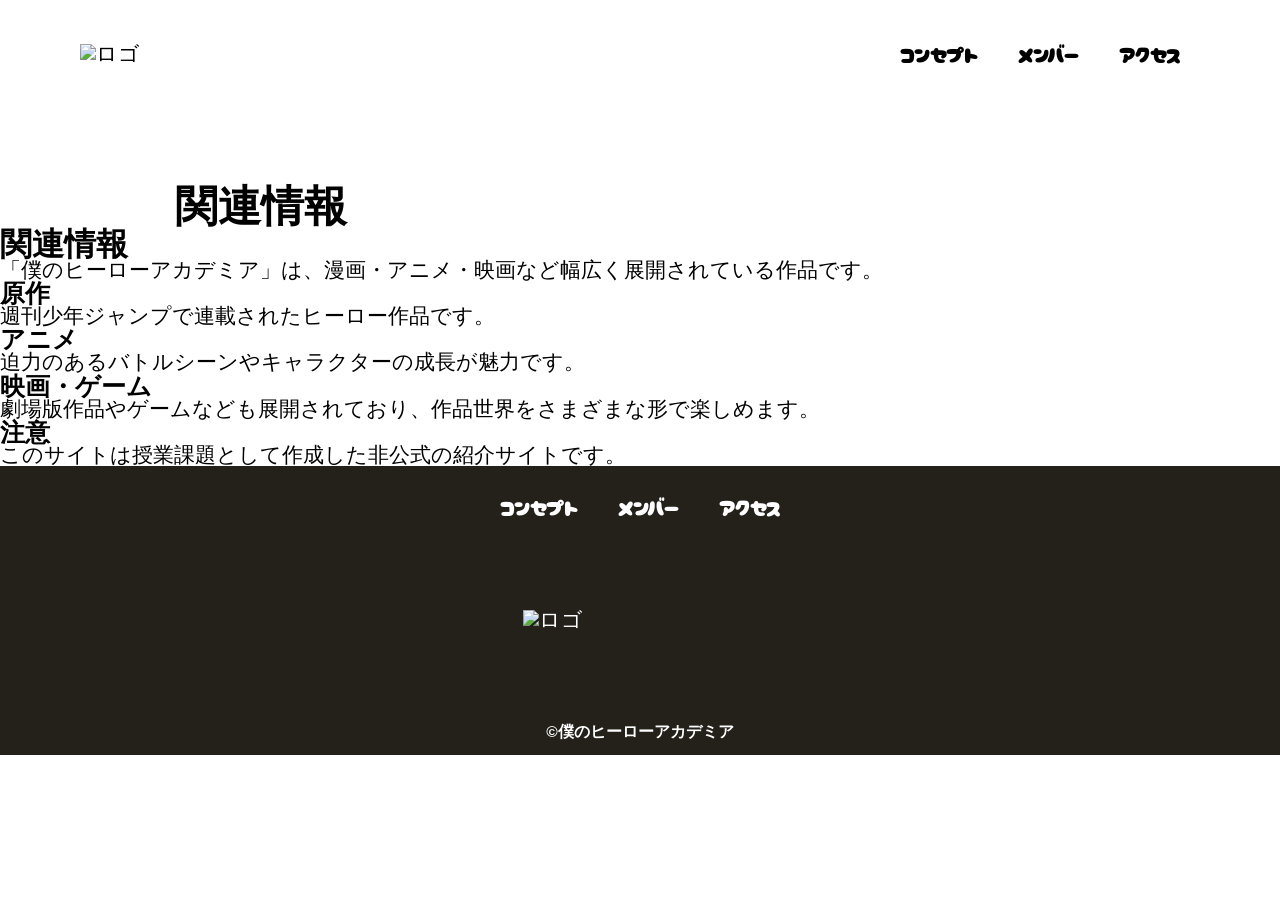
==== access.html @ 4ae14463 "Update access.html" ====
<!DOCTYPE html>
<html>
    <head>
        <meta charset="UTF-8">
        <title>僕のヒーローアカデミア</title>
        <meta name="description" content="アクセス">
        <meta name="viewport" content="width=device-width">
        <script src="https://ajax.googleapis.com/ajax/libs/jquery/1.11.0/jquery.min.js"></script>
        <script src="js/script.js"></script>
        <link href="css/common.css" rel="stylesheet">
        <link href="css/access.css" rel="stylesheet">
        <link rel="preconnect" href="https://fonts.googleapis.com">
        <link rel="preconnect" href="https://fonts.gstatic.com" crossorigin>
        <link href="https://fonts.googleapis.com/css2?family=Cherry+Bomb+One&display=swap" rel="stylesheet">    
    </head>
    <body>
        <header class="header">
            <div class="header-inner">
                <a class="header-logo" href="index.html">
                    <img src="images/common/logo.png" alt="ロゴ">
                </a>
                <button class="toggle-menu-button"></button>
                <div class="header-site-menu">
                    <nav class="site-menu">
                        <ul>
                            <li><a href="concept.html">コンセプト</a></li>
                            <li><a href="members.html">メンバー</a></li>
                            <li><a href="access.html">アクセス</a></li>
                        </ul>
                    </nav>
                </div>
            </div>
        </header>
        <main class="main">
            <div class="title">
                <h1>関連情報</h1>
            </div>
            <div class="info">
                <h2>関連情報</h2>
                <p>「僕のヒーローアカデミア」は、漫画・アニメ・映画など幅広く展開されている作品です。</p>

                <h3>原作</h3>
                <p>週刊少年ジャンプで連載されたヒーロー作品です。</p>

                <h3>アニメ</h3>
                <p>迫力のあるバトルシーンやキャラクターの成長が魅力です。</p>

                <h3>映画・ゲーム</h3>
                <p>劇場版作品やゲームなども展開されており、作品世界をさまざまな形で楽しめます。</p>

    <h3>注意</h3>
    <p>このサイトは授業課題として作成した非公式の紹介サイトです。</p>
            </div> 
        </main>
        <footer class="footer">
            <nav class="site-menu">
                <ul>
                    <li><a href="concept.html">コンセプト</a></li>
                    <li><a href="members.html">メンバー</a></li>
                    <li><a href="access.html">アクセス</a></li>
                </ul>
            </nav>
            <a class="footer-logo" href="index.html">
                <img src="images/common/logo_footer.png" alt="ロゴ">
            </a>
            <p class="copyright"><small>&copy;僕のヒーローアカデミア</small></p>
        </footer>
    </body>
</html>
---- css/common.css ----
@charset "utf-8";

*,
::before,
::after {
    padding: 0;
    margin: 0;
    box-sizing: border-box;
}

ul, ol {
    list-style: none;
}

a {
    color: inherit;
    text-decoration: none;
}

body {
    font-family: sans-serif;
    font-size: 16pt;
    color: #000000;
    line-height: 1;
    background-color: #ffffff;
}

img {
    max-width: 100%;
}

.header-inner {
    max-width: 1200px;
    height: 110px;
    margin-left: auto;
    margin-right: auto;
    padding-left: 40px;
    padding-right: 40px;
    display: flex;
    justify-content: space-between;
    align-items: center;
}

.toggle-menu-button {
    display: none;
}

.header-logo {
    display: block;
    width: 170px;
}

.site-menu ul {
    display: flex;
}

.site-menu ul li {
    margin-left: 20px;
    margin-right: 20px;
}

.site-menu ul li a {
    font-family: 'Cherry Bomb One', cursive;
}

@media (max-width: 800px) {
    .site-menu ul {
        display: block;
        text-align: center;
    }

    .site-menu li {
        margin-top: 20px;
    }

    .header {
        position: fixed;
        top: 0;
        left: 0;
        right: 0;
        background-color: #ffffff;
        height: 50px;
        z-index: 10;
        box-shadow: 0 3px 6px rgba(0, 0, 0, 0.1);
    }

    .header-inner {
        padding-left: 20px;
        padding-right: 20px;
        height: 100%;
        position: relative;
    }

    .header-site-menu {
        position: absolute;
        top: 100%;
        left: 0;
        right: 0;
        color: #ffffff;
        background-color: #736e62;
        padding-top: 30px;
        padding-bottom: 50px;
        display: none;
    }

    .header-site-menu.is-show {
        display: block;
    }

    .header-logo {
        width: 100px;
    }

    .main {
        padding-top: 50px;;
    }

    .footer-logo {
        margin-top: 60px;
    }

    .copyright {
        margin-top: 50px;
    }

    .toggle-menu-button {
        display: block;
        width: 44px;
        height: 34px;
        background-image: url(../images/common/icon-menu.png);
        background-size: 50%;
        background-position: center;
        background-repeat: no-repeat;
        background-color: transparent;
        border: none;
        border-radius: 0;
        outline: none;
    }
}

.footer {
    color: #ffffff;
    background-color: #24211b;
    padding-top: 30px;
    padding-bottom: 15px;
    display: flex;
    flex-direction: column;
    align-items: center;
}

.footer-logo {
    display: block;
    width: 235px;
    margin-top: 90px;
}

.copyright {
    font-size: 14pt;
    font-weight: bold;
    margin-top: 90px;
}

@media (max-width: 800px) {
    .site-menu ul {
        display: block;
        text-align: center;
    }

    .site-menu li {
        margin-top: 20px;
    }

    .header {
        position: fixed;
        top: 0;
        left: 0;
        right: 0;
        background-color: #ffffff;
        height: 50px;
        z-index: 10;
        box-shadow: 0 3px 6px rgba(0, 0, 0, 0.1);
    }

    .header-inner {
        padding-left: 20px;
        padding-right: 20px;
        height: 100%;
    }

    .header-logo {
        width: 100px;
    }

    .main {
        padding-top: 50px;
    }

    .footer-logo {
        margin-top: 60px;
    }

    .copyright {
        margin-top: 50px;
    }
}
---- css/access.css ----
.title {
    width: 930px;
    max-width: 90%;
    margin-top: 75px;
    margin-left: auto;
    margin-right: auto;

}

.map {
    width: 930px;
    max-width: 90%;
    margin-top: 75px;
    margin-left: auto;
    margin-right: auto;
}

.map iframe {
    display: block;
    width: 100%;
    height: 600px;
    margin-top: 25px;
}
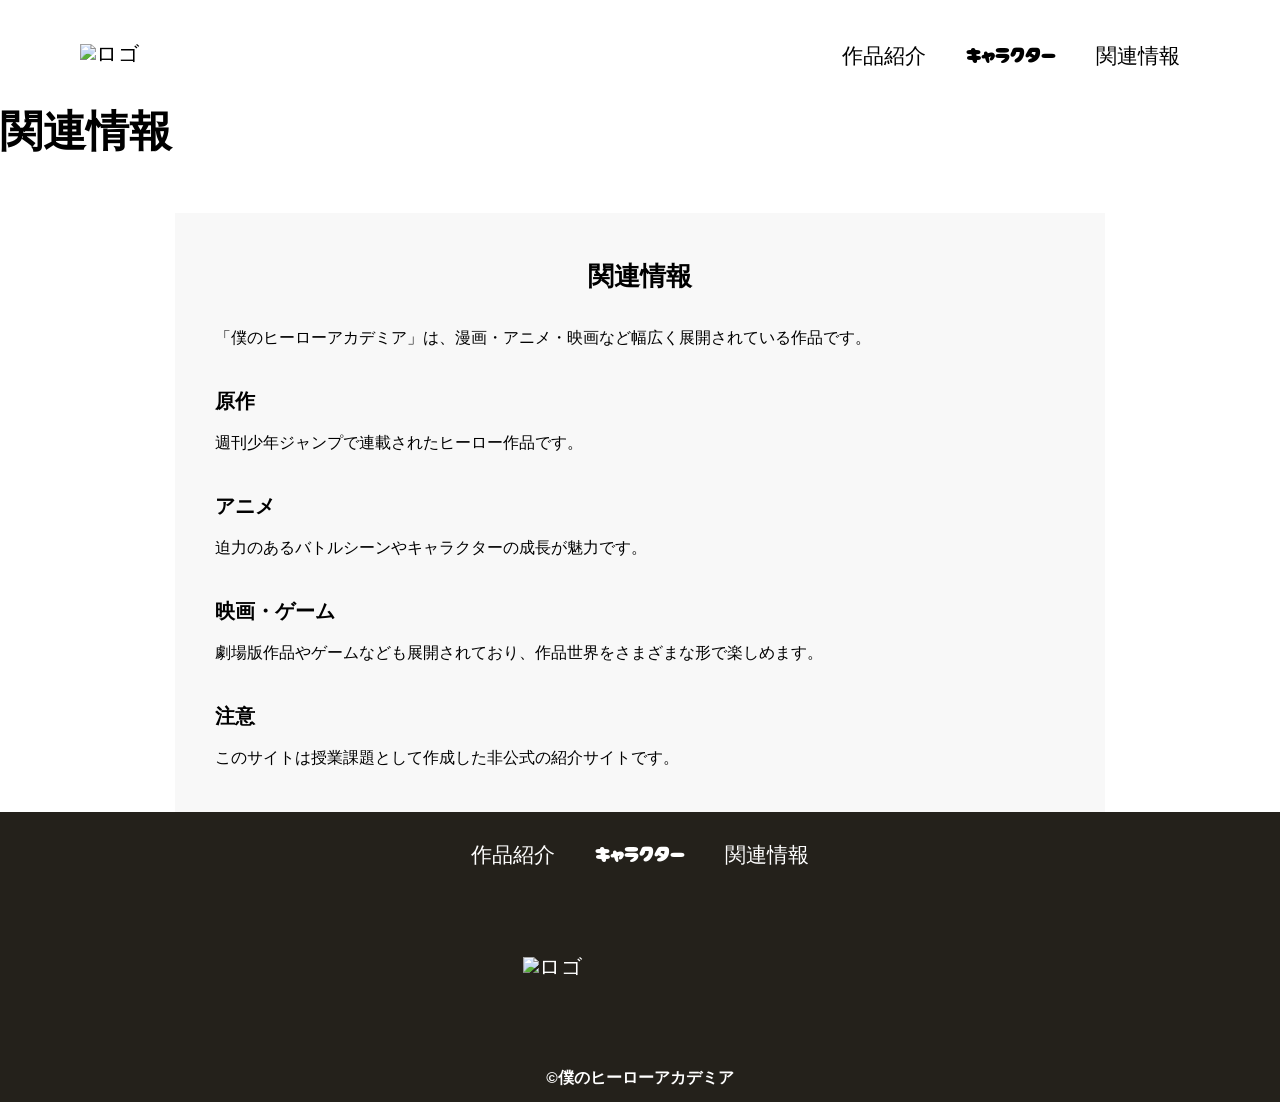
==== commit cd14849a: "Update access page labels and responsive styles Change navigation labels in access.html (header and " ====
--- a/access.html
+++ b/access.html
@@ -23,9 +23,9 @@
                 <div class="header-site-menu">
                     <nav class="site-menu">
                         <ul>
-                            <li><a href="concept.html">コンセプト</a></li>
-                            <li><a href="members.html">メンバー</a></li>
-                            <li><a href="access.html">アクセス</a></li>
+                            <li><a href="concept.html">作品紹介</a></li>
+                            <li><a href="members.html">キャラクター</a></li>
+                            <li><a href="access.html">関連情報</a></li>
                         </ul>
                     </nav>
                 </div>
@@ -55,9 +55,9 @@
         <footer class="footer">
             <nav class="site-menu">
                 <ul>
-                    <li><a href="concept.html">コンセプト</a></li>
-                    <li><a href="members.html">メンバー</a></li>
-                    <li><a href="access.html">アクセス</a></li>
+                    <li><a href="concept.html">作品紹介</a></li>
+                    <li><a href="members.html">キャラクター</a></li>
+                    <li><a href="access.html">関連情報</a></li>
                 </ul>
             </nav>
             <a class="footer-logo" href="index.html">
--- a/css/access.css
+++ b/css/access.css
@@ -1,23 +1,39 @@
-.title {
+.info {
     width: 930px;
     max-width: 90%;
-    margin-top: 75px;
-    margin-left: auto;
-    margin-right: auto;
-
+    margin: 60px auto 0;
+    padding: 40px;
+    background-color: #f8f8f8;
+    line-height: 1.8;
 }
 
-.map {
-    width: 930px;
-    max-width: 90%;
-    margin-top: 75px;
-    margin-left: auto;
-    margin-right: auto;
+.info h2 {
+    font-size: 26px;
+    margin-bottom: 25px;
+    text-align: center;
 }
 
-.map iframe {
-    display: block;
-    width: 100%;
-    height: 600px;
-    margin-top: 25px;
+.info h3 {
+    font-size: 20px;
+    margin-top: 30px;
+    margin-bottom: 10px;
+}
+
+.info p {
+    font-size: 16px;
+}
+
+@media (max-width: 800px) {
+    .info {
+        padding: 25px;
+        margin-top: 40px;
+    }
+
+    .info h2 {
+        font-size: 22px;
+    }
+
+    .info p {
+        font-size: 14px;
+    }
 }
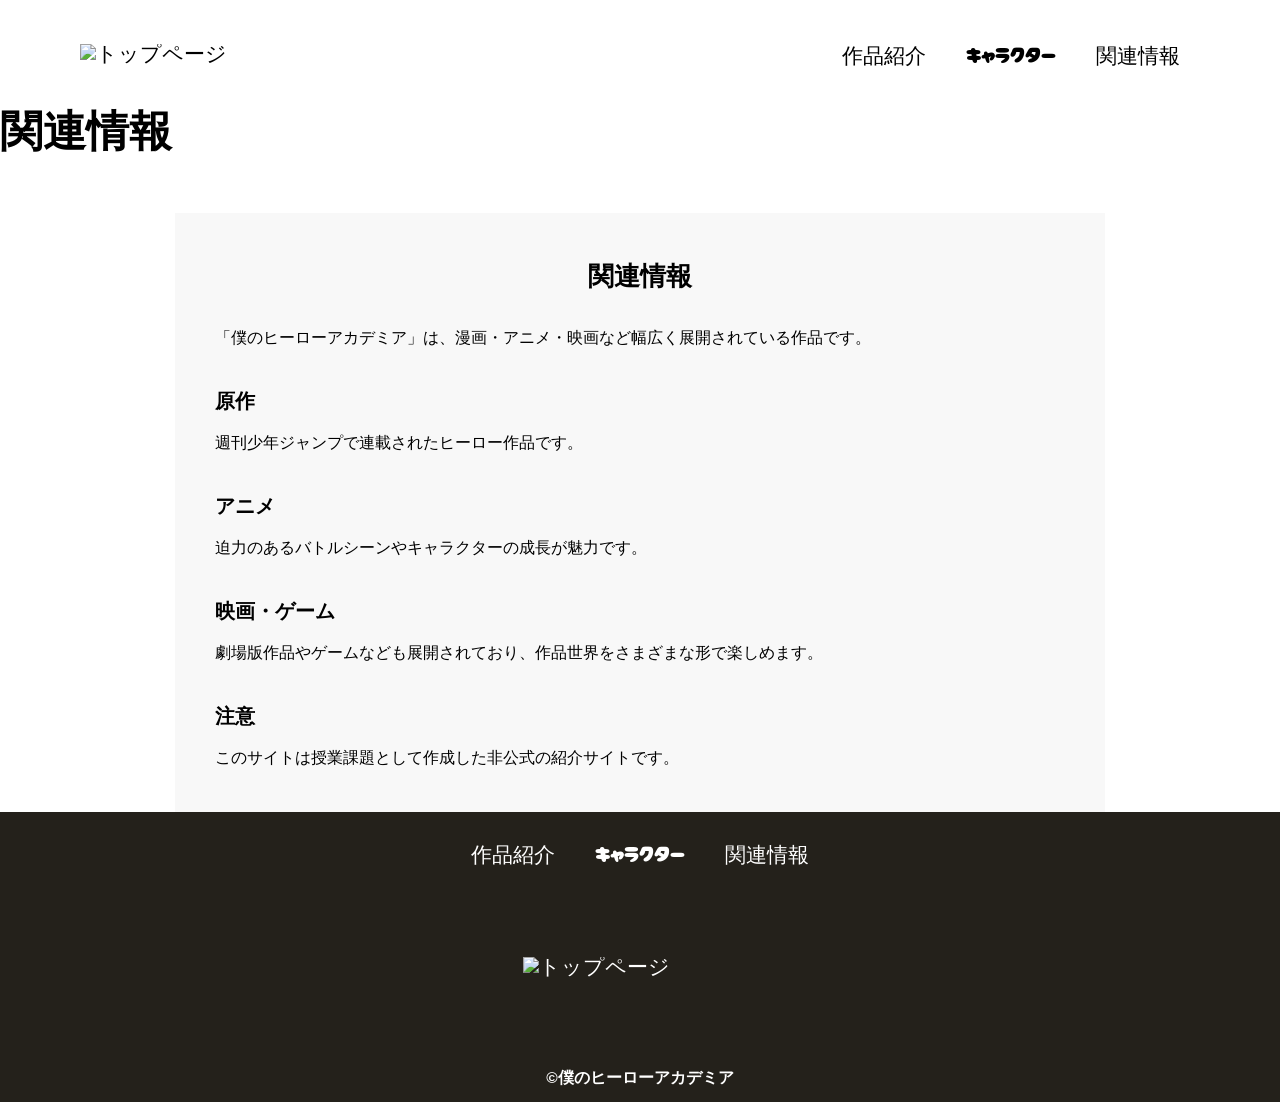
==== commit dc403070: "Update access.html" ====
--- a/access.html
+++ b/access.html
@@ -3,7 +3,7 @@
     <head>
         <meta charset="UTF-8">
         <title>僕のヒーローアカデミア</title>
-        <meta name="description" content="アクセス">
+        <meta name="description" content="関連情報">
         <meta name="viewport" content="width=device-width">
         <script src="https://ajax.googleapis.com/ajax/libs/jquery/1.11.0/jquery.min.js"></script>
         <script src="js/script.js"></script>
@@ -17,7 +17,7 @@
         <header class="header">
             <div class="header-inner">
                 <a class="header-logo" href="index.html">
-                    <img src="images/common/logo.png" alt="ロゴ">
+                    <img src="images/common/logo.png" alt="トップページ">
                 </a>
                 <button class="toggle-menu-button"></button>
                 <div class="header-site-menu">
@@ -48,8 +48,8 @@
                 <h3>映画・ゲーム</h3>
                 <p>劇場版作品やゲームなども展開されており、作品世界をさまざまな形で楽しめます。</p>
 
-    <h3>注意</h3>
-    <p>このサイトは授業課題として作成した非公式の紹介サイトです。</p>
+                <h3>注意</h3>
+                <p>このサイトは授業課題として作成した非公式の紹介サイトです。</p>
             </div> 
         </main>
         <footer class="footer">
@@ -61,7 +61,7 @@
                 </ul>
             </nav>
             <a class="footer-logo" href="index.html">
-                <img src="images/common/logo_footer.png" alt="ロゴ">
+                <img src="images/common/logo_footer.png" alt="トップページ">
             </a>
             <p class="copyright"><small>&copy;僕のヒーローアカデミア</small></p>
         </footer>
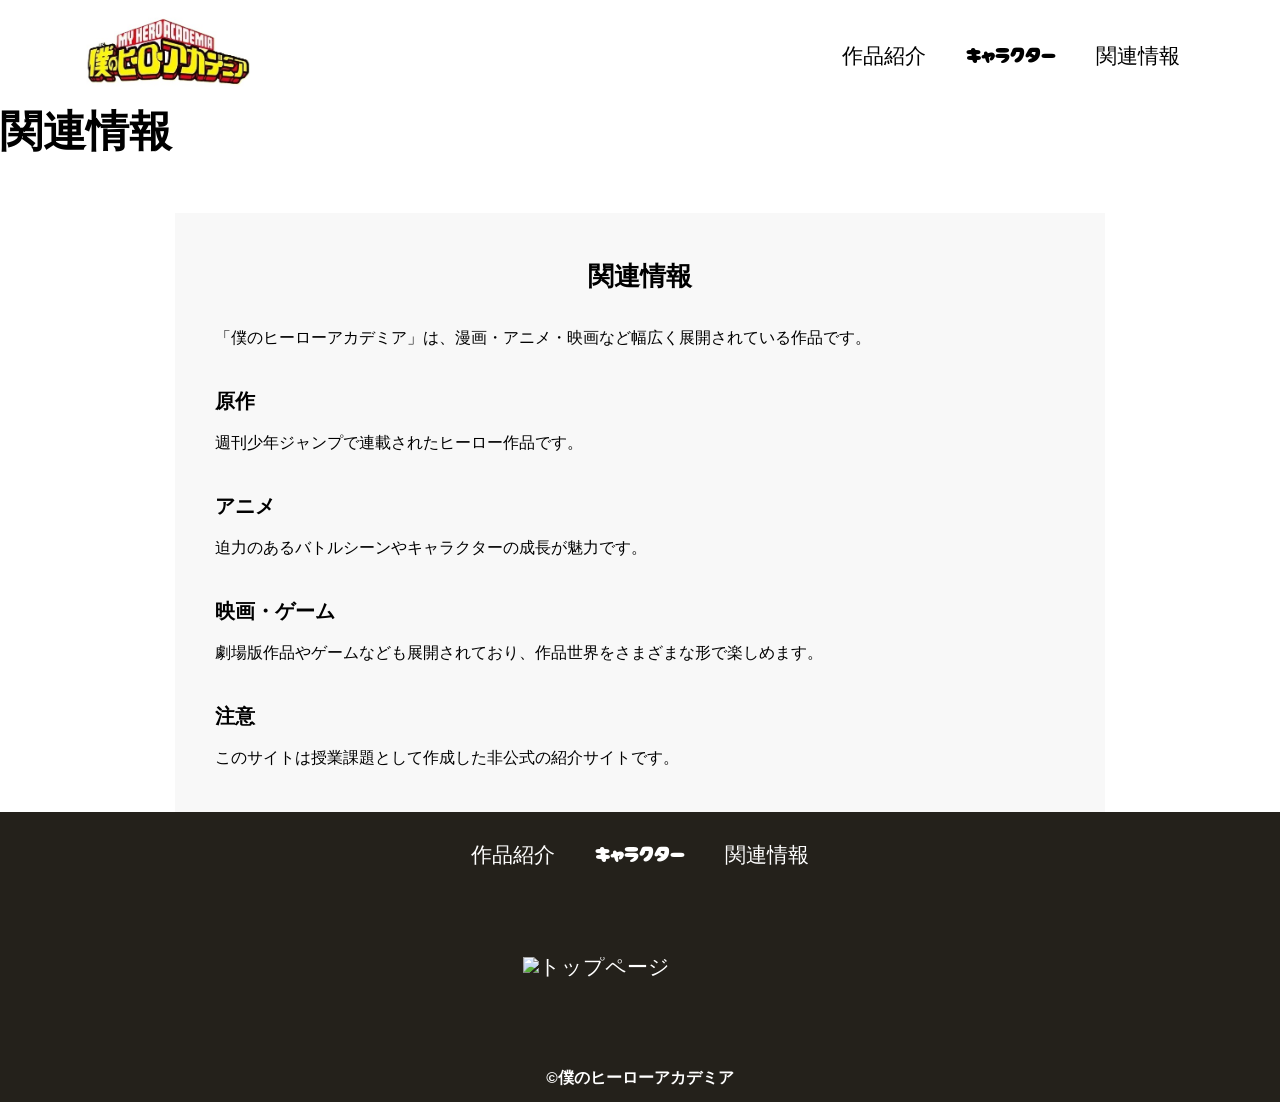
==== commit 84ed7901: "Update logo images across all pages Replace logo.png and logo_footer.png with ヒロアカ-アイコン.jpg and upda" ====
--- a/access.html
+++ b/access.html
@@ -17,7 +17,7 @@
         <header class="header">
             <div class="header-inner">
                 <a class="header-logo" href="index.html">
-                    <img src="images/common/logo.png" alt="トップページ">
+                    <img src="images/common/ヒロアカ-アイコン.jpg" alt="僕のヒーローアカデミア ロゴ">
                 </a>
                 <button class="toggle-menu-button"></button>
                 <div class="header-site-menu">
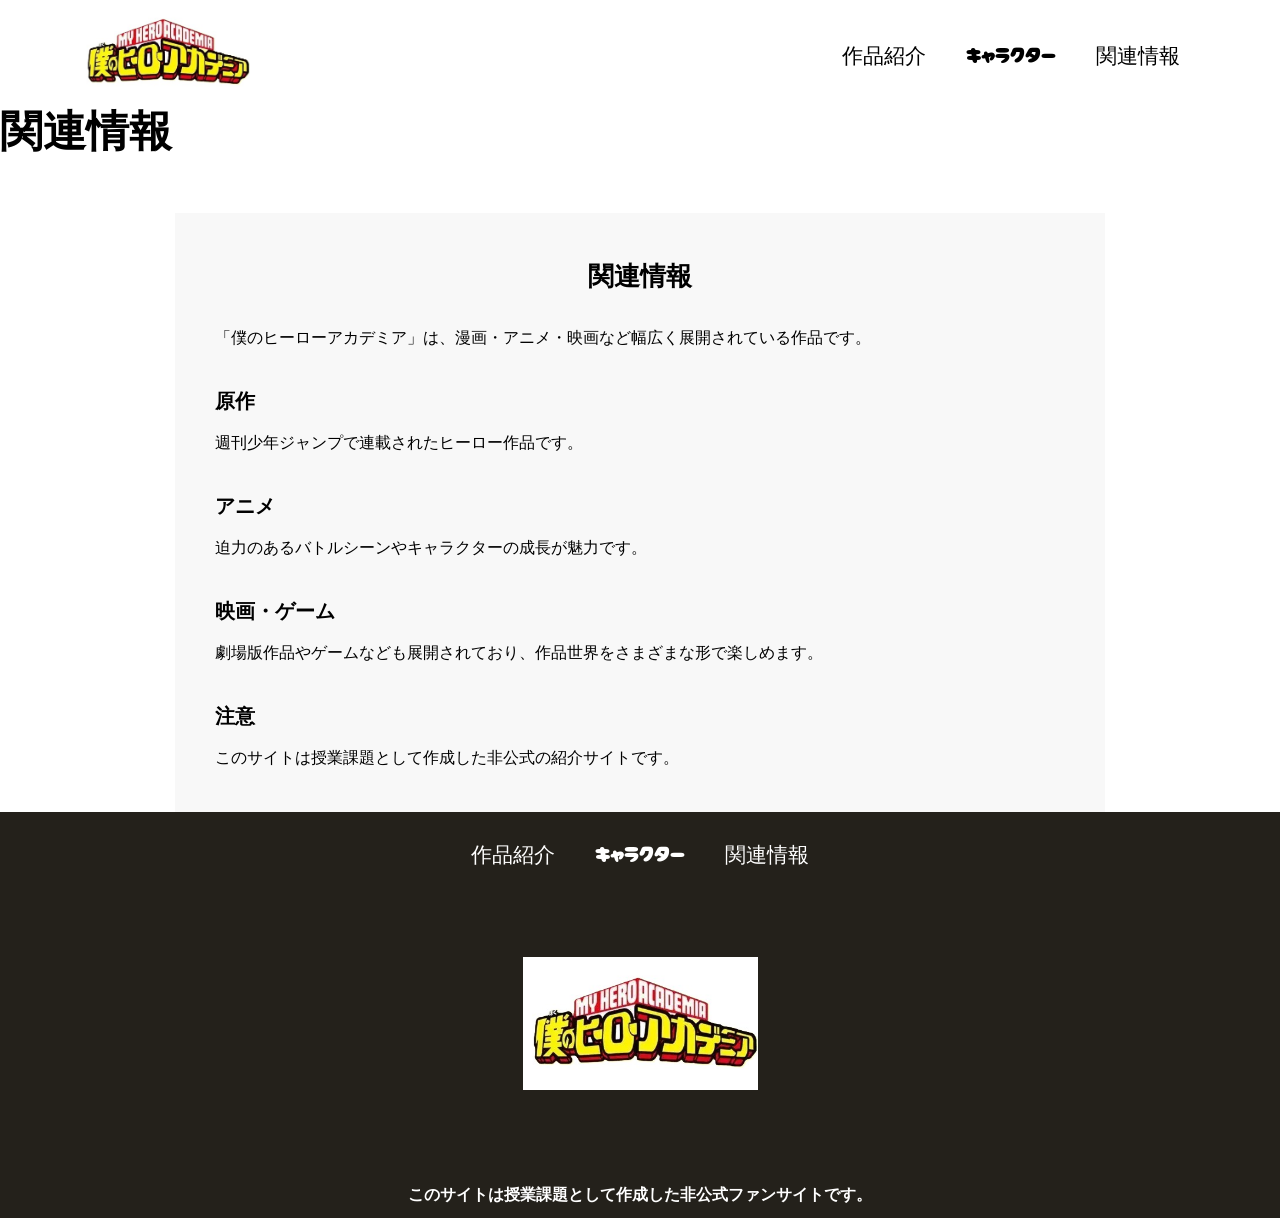
==== commit c232d049: "Update footer logos and copyright notices Standardize footer content across all pages. Replace foote" ====
--- a/access.html
+++ b/access.html
@@ -61,9 +61,9 @@
                 </ul>
             </nav>
             <a class="footer-logo" href="index.html">
-                <img src="images/common/logo_footer.png" alt="トップページ">
+                <img src="images/common/ヒロアカ-アイコン.jpg" alt="僕のヒーローアカデミア ロゴ">
             </a>
-            <p class="copyright"><small>&copy;僕のヒーローアカデミア</small></p>
+            <p class="copyright"><small>このサイトは授業課題として作成した非公式ファンサイトです。</small></p>
         </footer>
     </body>
 </html>
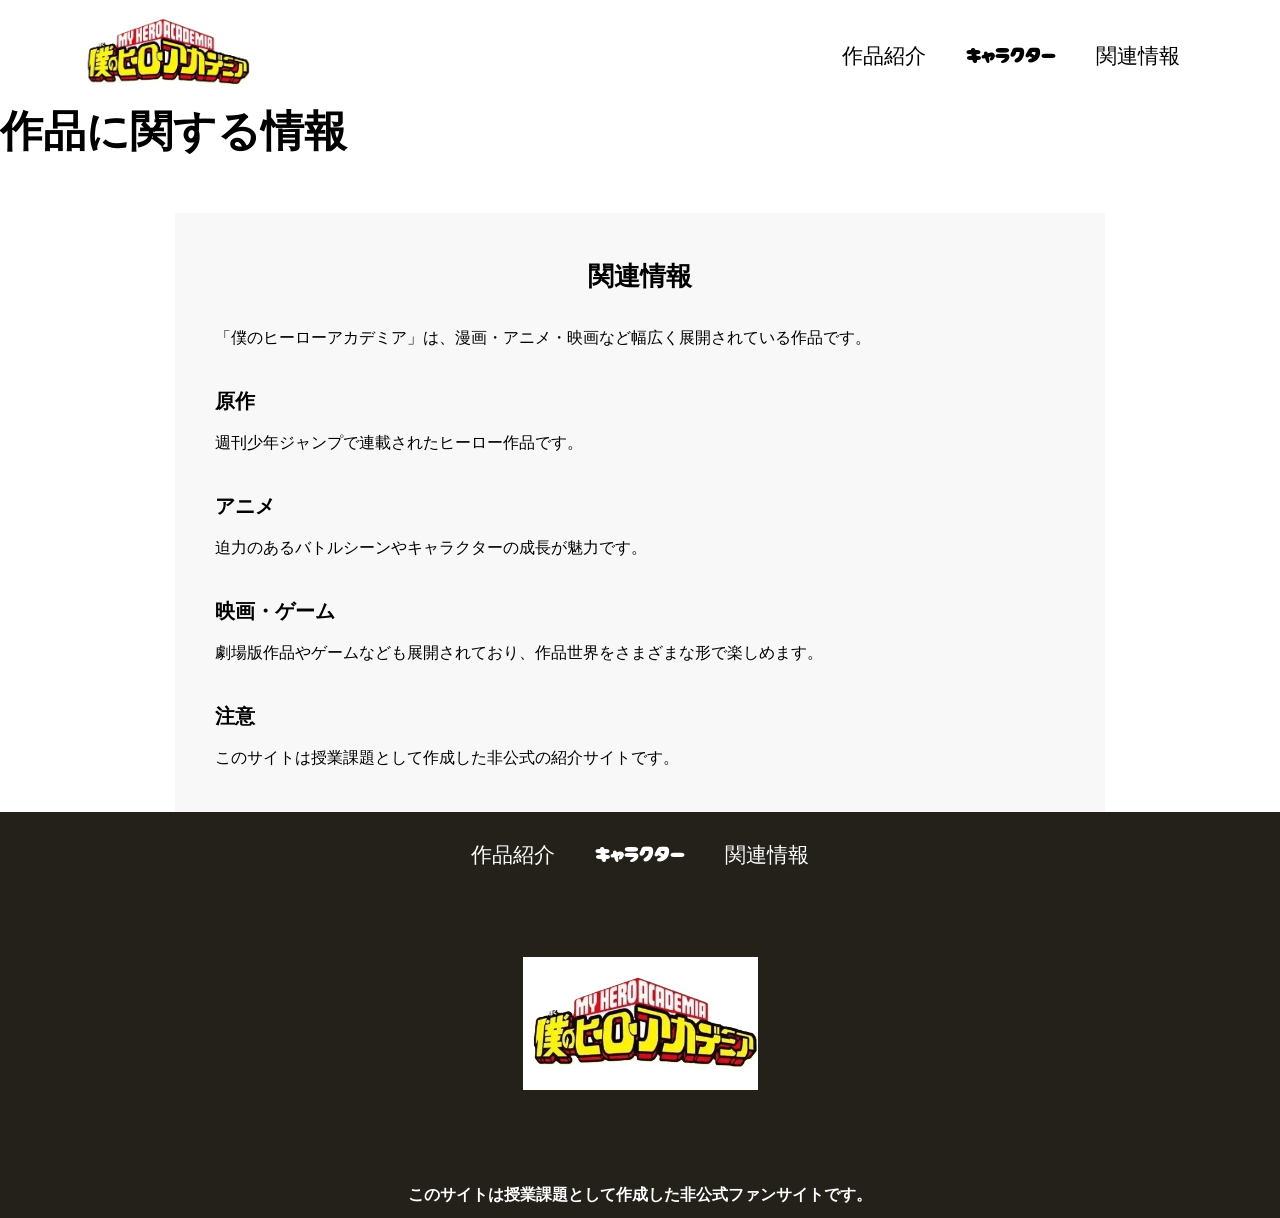
==== commit 8d959b02: "Remove floating nav and refactor styling Removed floating navigation feature including HTML markup, " ====
--- a/access.html
+++ b/access.html
@@ -33,7 +33,7 @@
         </header>
         <main class="main">
             <div class="title">
-                <h1>関連情報</h1>
+                <h1>作品に関する情報</h1>
             </div>
             <div class="info">
                 <h2>関連情報</h2>
--- a/css/common.css
+++ b/css/common.css
@@ -159,47 +159,3 @@
     font-weight: bold;
     margin-top: 90px;
 }
-
-@media (max-width: 800px) {
-    .site-menu ul {
-        display: block;
-        text-align: center;
-    }
-
-    .site-menu li {
-        margin-top: 20px;
-    }
-
-    .header {
-        position: fixed;
-        top: 0;
-        left: 0;
-        right: 0;
-        background-color: #ffffff;
-        height: 50px;
-        z-index: 10;
-        box-shadow: 0 3px 6px rgba(0, 0, 0, 0.1);
-    }
-
-    .header-inner {
-        padding-left: 20px;
-        padding-right: 20px;
-        height: 100%;
-    }
-
-    .header-logo {
-        width: 100px;
-    }
-
-    .main {
-        padding-top: 50px;
-    }
-
-    .footer-logo {
-        margin-top: 60px;
-    }
-
-    .copyright {
-        margin-top: 50px;
-    }
-}
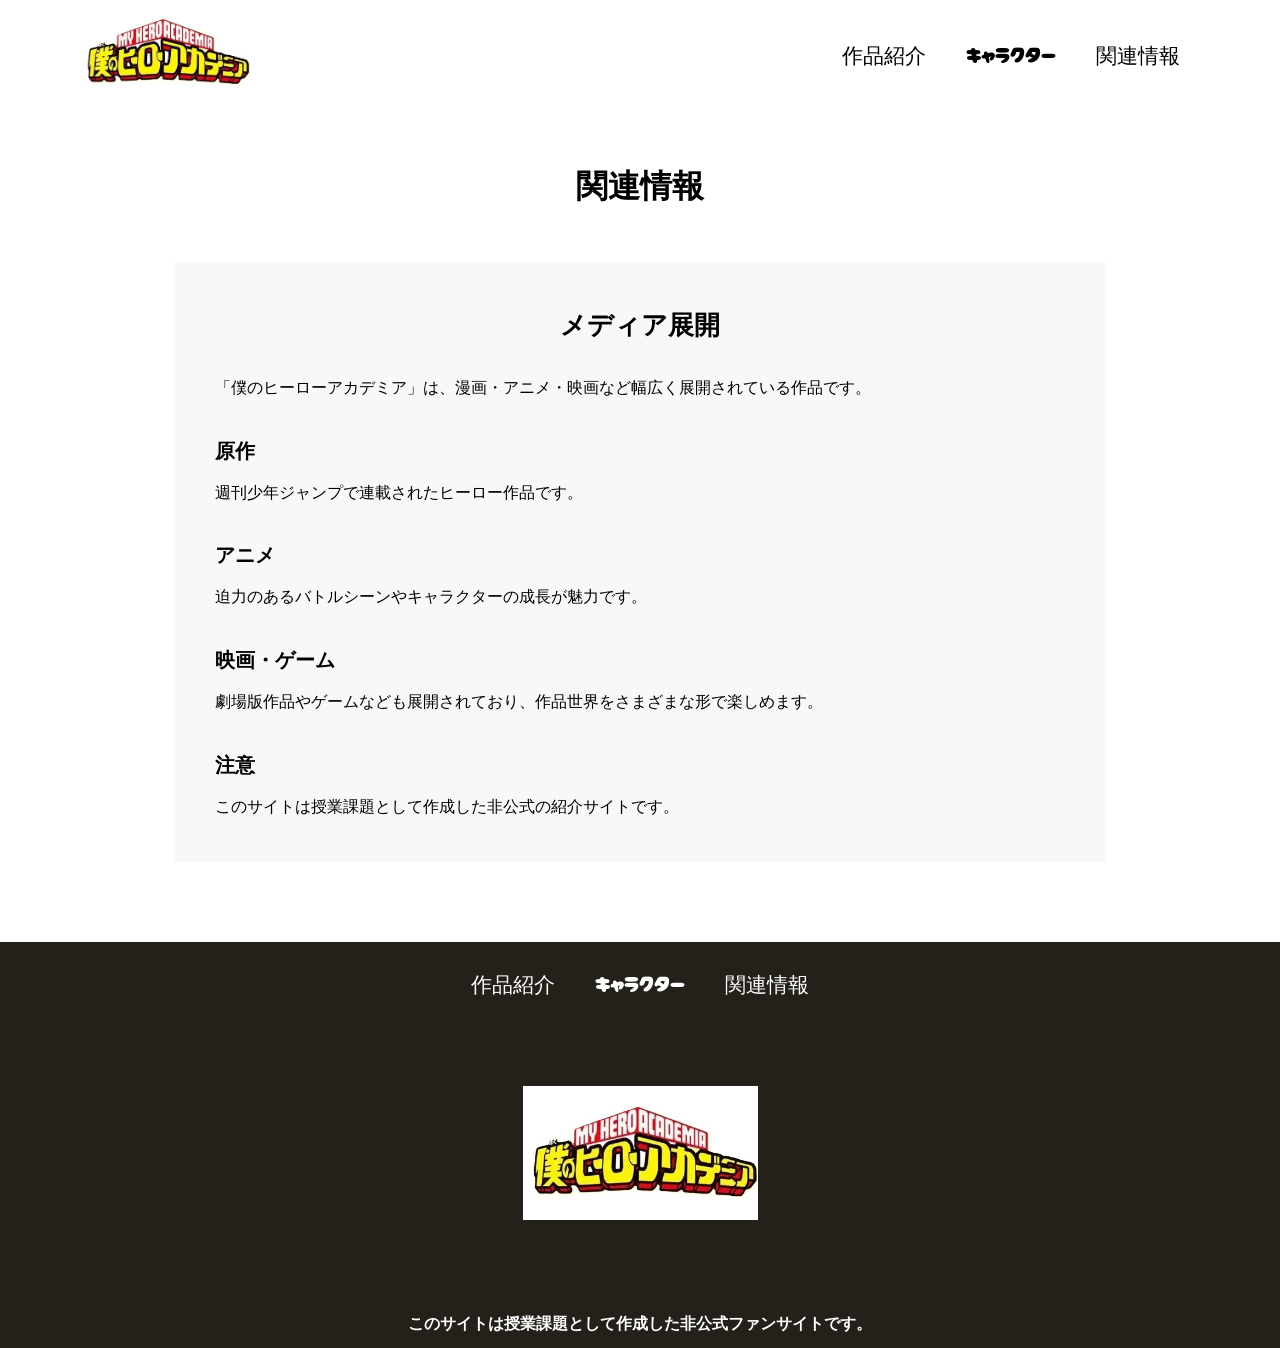
==== commit fad558ce: "Reorganize page layout and update section titles Changed main page title to '関連情報' and section heade" ====
--- a/access.html
+++ b/access.html
@@ -33,10 +33,10 @@
         </header>
         <main class="main">
             <div class="title">
-                <h1>作品に関する情報</h1>
+                <h1>関連情報</h1>
             </div>
             <div class="info">
-                <h2>関連情報</h2>
+                <h2>メディア展開</h2>
                 <p>「僕のヒーローアカデミア」は、漫画・アニメ・映画など幅広く展開されている作品です。</p>
 
                 <h3>原作</h3>
--- a/css/access.css
+++ b/css/access.css
@@ -5,6 +5,7 @@
     padding: 40px;
     background-color: #f8f8f8;
     line-height: 1.8;
+    margin-bottom: 80px;
 }
 
 .info h2 {
@@ -23,6 +24,17 @@
     font-size: 16px;
 }
 
+.title {
+    width: 930px;
+    max-width: 90%;
+    margin: 60px auto 0;
+}
+
+.title h1 {
+    font-size: 32px;
+    text-align: center;
+}
+
 @media (max-width: 800px) {
     .info {
         padding: 25px;
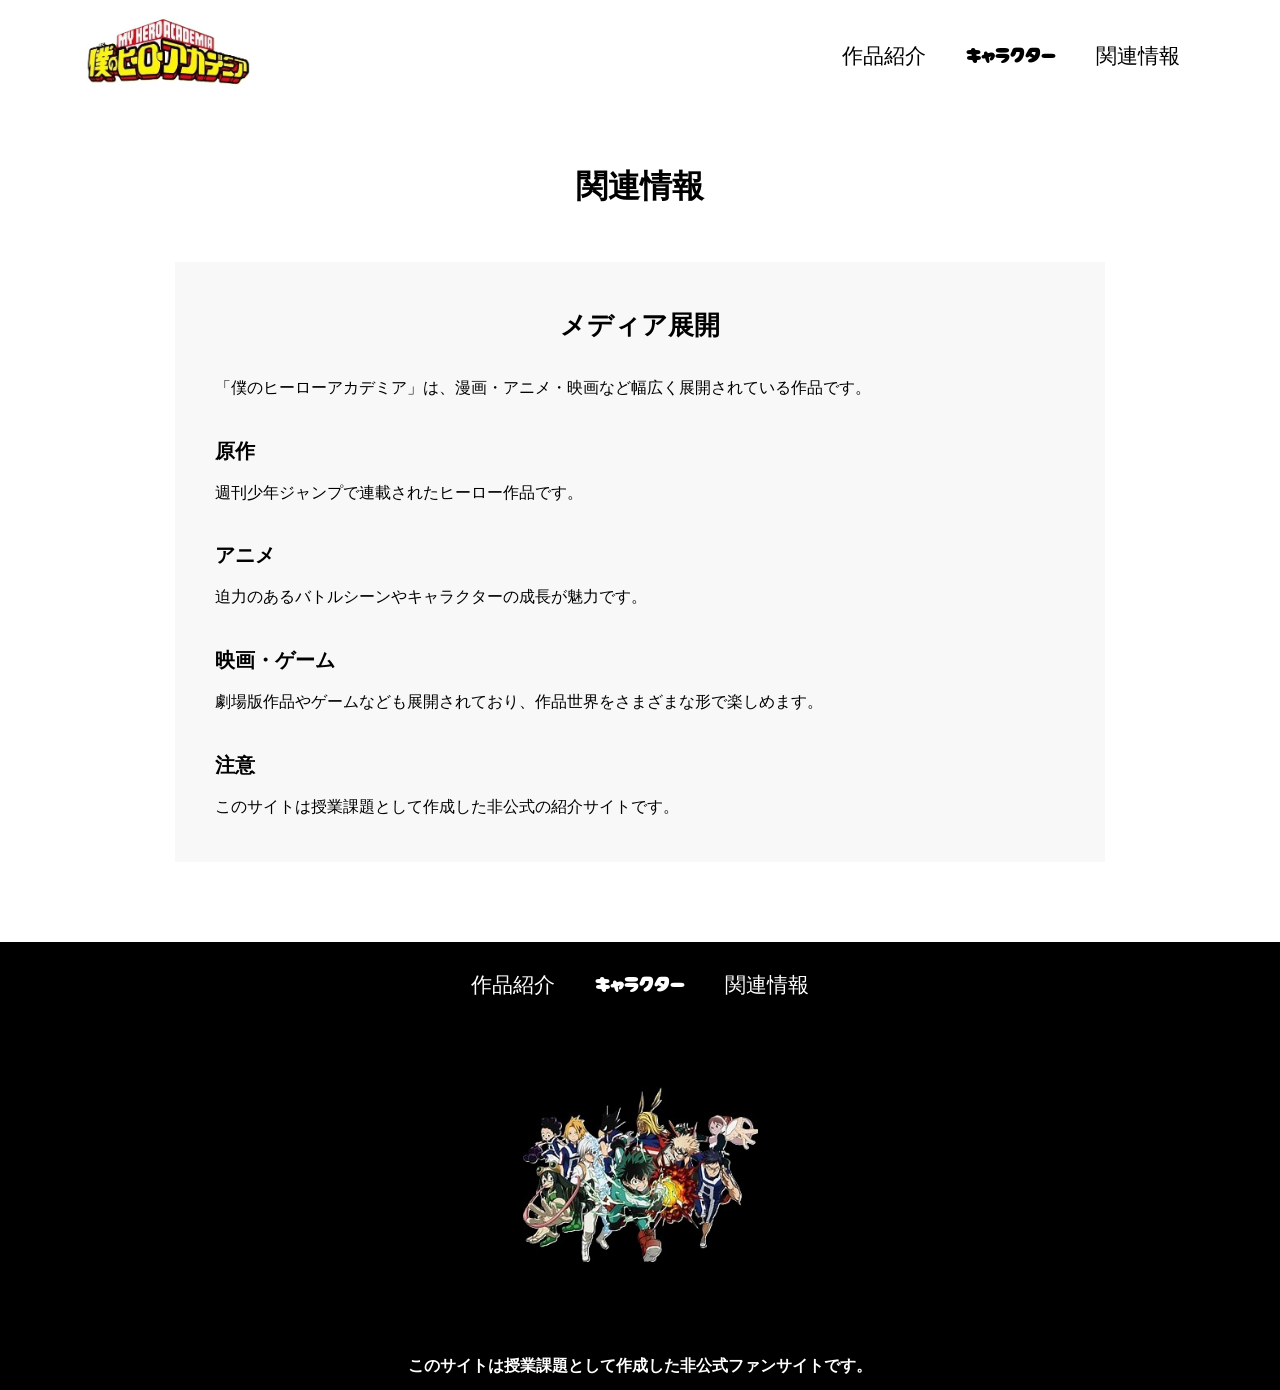
==== commit 1cbcf384: "image" ====
--- a/access.html
+++ b/access.html
@@ -61,7 +61,7 @@
                 </ul>
             </nav>
             <a class="footer-logo" href="index.html">
-                <img src="images/common/ヒロアカ-アイコン.jpg" alt="僕のヒーローアカデミア ロゴ">
+                <img src="images/common/OIP.jpg" alt="僕のヒーローアカデミア ロゴ">
             </a>
             <p class="copyright"><small>このサイトは授業課題として作成した非公式ファンサイトです。</small></p>
         </footer>
--- a/css/common.css
+++ b/css/common.css
@@ -140,7 +140,7 @@
 
 .footer {
     color: #ffffff;
-    background-color: #24211b;
+    background-color: #000000;
     padding-top: 30px;
     padding-bottom: 15px;
     display: flex;
